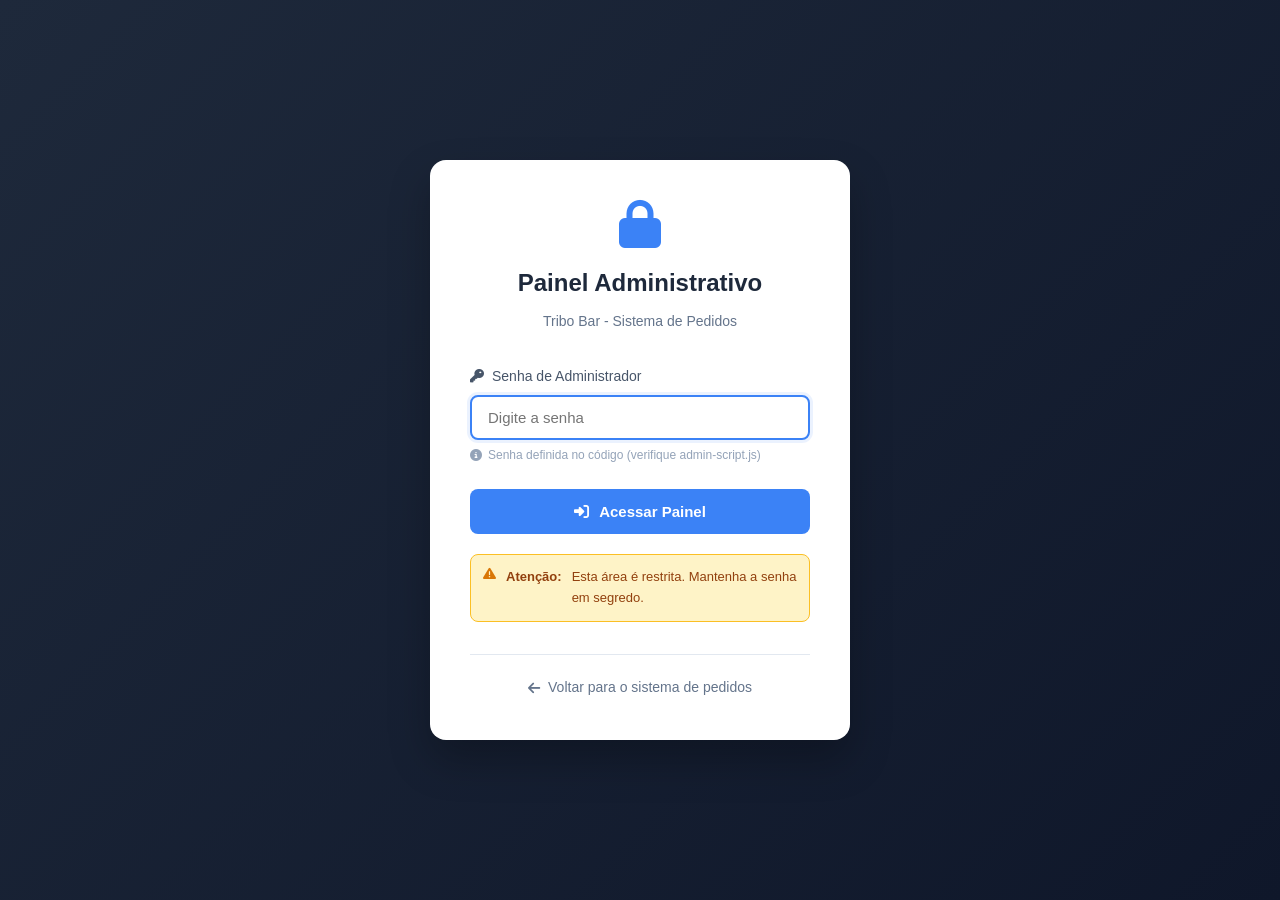
==== admin.html @ 3a8187e6 "Add files via upload" ====
<!DOCTYPE html>
<html lang="pt-BR">
<head>
    <meta charset="UTF-8">
    <meta name="viewport" content="width=device-width, initial-scale=1.0">
    <title>Painel Admin - Tribo Bar</title>
    <link rel="stylesheet" href="admin-style.css">
    <link rel="stylesheet" href="https://cdnjs.cloudflare.com/ajax/libs/font-awesome/6.4.0/css/all.min.css">
</head>
<body>
    <!-- TELA DE LOGIN -->
    <div id="loginScreen" class="login-screen">
        <div class="login-container">
            <div class="login-header">
                <i class="fas fa-lock"></i>
                <h2>Painel Administrativo</h2>
                <p>Tribo Bar - Sistema de Pedidos</p>
            </div>
            
            <div class="login-form">
                <div class="input-group">
                    <label for="senhaAdmin">
                        <i class="fas fa-key"></i> Senha de Administrador
                    </label>
                    <input type="password" id="senhaAdmin" placeholder="Digite a senha">
                    <div class="input-hint">
                        <i class="fas fa-info-circle"></i>
                        Senha definida no código (verifique admin-script.js)
                    </div>
                </div>
                
                <button id="btnLogin" class="btn-login">
                    <i class="fas fa-sign-in-alt"></i> Acessar Painel
                </button>
                
                <div class="login-warning">
                    <i class="fas fa-exclamation-triangle"></i>
                    <strong>Atenção:</strong> Esta área é restrita. Mantenha a senha em segredo.
                </div>
            </div>
            
            <div class="login-footer">
                <a href="index.html" class="back-link">
                    <i class="fas fa-arrow-left"></i> Voltar para o sistema de pedidos
                </a>
            </div>
        </div>
    </div>

    <!-- PAINEL PRINCIPAL (inicialmente oculto) -->
    <div id="adminPanel" class="admin-panel" style="display: none;">
        <!-- CABEÇALHO -->
        <header class="admin-header">
            <div class="header-left">
                <h1><i class="fas fa-cogs"></i> Painel de Controle</h1>
                <p class="subtitle">Tribo Bar - Configurações do Sistema</p>
            </div>
            <!-- No admin.html, dentro de .header-right -->
			<div class="header-right">
				<button id="btnLogout" class="btn-logout">
					<i class="fas fa-sign-out-alt"></i> Sair
				</button>
				<button id="btnSincronizar" class="btn-sync" title="Sincronizar com sistema principal">
					<i class="fas fa-sync-alt"></i> Sincronizar
				</button>
				<button id="btnSaveAll" class="btn-save">
					<i class="fas fa-save"></i> Salvar Tudo
				</button>
			</div>
        </header>

        <!-- MENU LATERAL -->
        <nav class="admin-sidebar">
            <div class="sidebar-menu">
                <div class="menu-section">
                    <h3><i class="fas fa-sliders-h"></i> Configurações</h3>
                    <a href="#config-geral" class="menu-item active" data-tab="config-geral">
                        <i class="fas fa-store"></i> Geral
                    </a>
                    <a href="#config-pix" class="menu-item" data-tab="config-pix">
                        <i class="fas fa-qrcode"></i> PIX
                    </a>
                </div>
                
                <div class="menu-section">
                    <h3><i class="fas fa-utensils"></i> Cardápio</h3>
                    <a href="#categorias" class="menu-item" data-tab="categorias">
                        <i class="fas fa-tags"></i> Categorias
                    </a>
                    <a href="#itens" class="menu-item" data-tab="itens">
                        <i class="fas fa-hamburger"></i> Itens
                    </a>
                    <a href="#precos" class="menu-item" data-tab="precos">
                        <i class="fas fa-tag"></i> Preços em Lote
                    </a>
                </div>
                
                <div class="menu-section">
                    <h3><i class="fas fa-tools"></i> Ferramentas</h3>
                    <a href="#backup" class="menu-item" data-tab="backup">
                        <i class="fas fa-database"></i> Backup
                    </a>
                    <a href="#preview" class="menu-item" data-tab="preview">
                        <i class="fas fa-eye"></i> Preview
                    </a>
                </div>
            </div>
            
            <div class="sidebar-status">
                <div class="status-item">
                    <span class="status-label">Itens no menu:</span>
                    <span id="totalItems" class="status-value">0</span>
                </div>
                <div class="status-item">
                    <span class="status-label">Categorias:</span>
                    <span id="totalCategories" class="status-value">0</span>
                </div>
                <div class="status-item">
                    <span class="status-label">Última alteração:</span>
                    <span id="lastUpdate" class="status-value">--</span>
                </div>
            </div>
        </nav>

        <!-- CONTEÚDO PRINCIPAL -->
        <main class="admin-content">
            <!-- ABA: CONFIGURAÇÕES GERAIS -->
            <section id="config-geral" class="tab-content active">
                <div class="tab-header">
                    <h2><i class="fas fa-store"></i> Configurações Gerais</h2>
                    <p>Personalize o nome e aparência do sistema</p>
                </div>
                
                <div class="form-section">
                    <h3><i class="fas fa-sign"></i> Identificação do Sistema</h3>
                    <div class="form-grid">
                        <div class="form-group">
                            <label for="sistemaNome">
                                <i class="fas fa-heading"></i> Nome do Sistema
                            </label>
                            <input type="text" id="sistemaNome" 
                                   placeholder="Ex: Tribo Bar" 
                                   maxlength="30">
                            <div class="form-hint">Aparece no topo da tela</div>
                        </div>
                        
                        <div class="form-group">
                            <label for="whatsappNumero">
                                <i class="fab fa-whatsapp"></i> WhatsApp para Pedidos
                            </label>
                            <input type="text" id="whatsappNumero" 
                                   placeholder="5511999999999" 
                                   pattern="\d*">
                            <div class="form-hint">Número com código do país (ex: 5511999999999)</div>
                        </div>
                    </div>
                    
                    <div class="preview-box">
                        <h4><i class="fas fa-desktop"></i> Preview do Cabeçalho</h4>
                        <div class="header-preview">
                            <div class="preview-logo">
                                <i class="fas fa-store"></i>
                            </div>
                            <span id="previewNomeSistema" class="preview-titulo">Tribo Bar</span>
                        </div>
                    </div>
                </div>
            </section>

            <!-- ABA: CONFIGURAÇÕES PIX -->
            <section id="config-pix" class="tab-content">
                <div class="tab-header">
                    <h2><i class="fas fa-qrcode"></i> Configurações PIX</h2>
                    <p>Configure a chave PIX e opções de pagamento</p>
                </div>
                
                <div class="form-section">
                    <h3><i class="fas fa-key"></i> Chave PIX</h3>
                    
                    <div class="alert-info">
                        <i class="fas fa-info-circle"></i>
                        <div>
                            <strong>Tipos de chave aceitos:</strong><br>
                            • CNPJ (14 dígitos) • CPF (11 dígitos)<br>
                            • Telefone (DDD + número) • Email • Chave Aleatória
                        </div>
                    </div>
                    
                    <div class="form-group">
                        <label for="pixChave">
                            <i class="fas fa-barcode"></i> Chave PIX
                        </label>
                        <input type="text" id="pixChave" 
                               placeholder="Digite a chave PIX">
                        <div class="form-hint" id="pixTipoInfo">Tipo: Não identificado</div>
                    </div>
                    
                    <div class="form-group">
                        <label for="pixNomeBeneficiario">
                            <i class="fas fa-user-tie"></i> Nome do Beneficiário
                        </label>
                        <input type="text" id="pixNomeBeneficiario" 
                               placeholder="Nome da empresa">
                    </div>
                    
                    <div class="form-group">
                        <label for="pixCidade">
                            <i class="fas fa-city"></i> Cidade
                        </label>
                        <input type="text" id="pixCidade" 
                               placeholder="Cidade">
                    </div>
                    
                    <div class="form-section">
                        <h3><i class="fas fa-exchange-alt"></i> Código de Transferência</h3>
                        <div class="toggle-group">
                            <label class="toggle-label">
                                <input type="checkbox" id="pixUsarCodigo">
                                <span class="toggle-slider"></span>
                                Usar código de transferência
                            </label>
                            <div class="form-hint">Gera códigos como TRB001, TRB002 para cada pedido</div>
                        </div>
                        
                        <div id="codigoConfig" class="sub-form" style="display: none;">
                            <div class="form-grid">
                                <div class="form-group">
                                    <label for="pixPrefixo">
                                        <i class="fas fa-hashtag"></i> Prefixo do Código
                                    </label>
                                    <input type="text" id="pixPrefixo" 
                                           placeholder="TRB" maxlength="10">
                                </div>
                                
                                <div class="form-group">
                                    <label for="pixProximoCodigo">
                                        <i class="fas fa-forward"></i> Próximo Número
                                    </label>
                                    <input type="number" id="pixProximoCodigo" 
                                           min="1" value="1">
                                    <button type="button" id="btnResetCodigo" class="btn-small">
                                        <i class="fas fa-redo"></i> Resetar
                                    </button>
                                </div>
                            </div>
                            
                            <div class="form-hint">
                                Próximo código: <span id="proximoCodigoPreview" class="code-preview">TRB001</span>
                            </div>
                        </div>
                    </div>
                </div>
            </section>

            <!-- ABA: GERENCIAR CATEGORIAS -->
            <section id="categorias" class="tab-content">
                <div class="tab-header">
                    <h2><i class="fas fa-tags"></i> Gerenciar Categorias</h2>
                    <p>Adicione, edite ou remova categorias do cardápio</p>
                </div>
                
                <div class="two-column">
                    <!-- LISTA DE CATEGORIAS -->
                    <div class="column">
                        <div class="list-header">
                            <h3><i class="fas fa-list"></i> Categorias Existentes</h3>
                            <span id="categoriasCount" class="count-badge">0 categorias</span>
                        </div>
                        
                        <div id="categoriasList" class="sortable-list">
                            <!-- Categorias serão carregadas aqui via JavaScript -->
                            <div class="empty-state">
                                <i class="fas fa-tags fa-2x"></i>
                                <p>Nenhuma categoria cadastrada</p>
                                <p class="empty-hint">Adicione sua primeira categoria usando o formulário ao lado</p>
                            </div>
                        </div>
                    </div>
                    
                    <!-- FORMULÁRIO DE CATEGORIA -->
                    <div class="column">
                        <div class="form-section">
                            <h3><i class="fas fa-plus-circle"></i> Nova Categoria</h3>
                            
                            <div class="form-group">
                                <label for="categoriaNome">
                                    <i class="fas fa-heading"></i> Nome da Categoria
                                </label>
                                <input type="text" id="categoriaNome" 
                                       placeholder="Ex: Bebidas, Sobremesas">
                            </div>
                            
                            <div class="form-actions">
                                <button id="btnAddCategoria" class="btn-primary">
                                    <i class="fas fa-plus"></i> Adicionar Categoria
                                </button>
                                <button id="btnUpdateCategoria" class="btn-secondary" style="display: none;">
                                    <i class="fas fa-save"></i> Atualizar Categoria
                                </button>
                                <button id="btnCancelEdit" class="btn-text" style="display: none;">
                                    <i class="fas fa-times"></i> Cancelar
                                </button>
                            </div>
                            
                            <div class="alert-warning">
                                <i class="fas fa-exclamation-triangle"></i>
                                <div>
                                    <strong>Atenção:</strong> Ao excluir uma categoria, 
                                    todos os itens dentro dela também serão removidos.
                                    Considere mover os itens antes de excluir.
                                </div>
                            </div>
                        </div>
                    </div>
                </div>
            </section>

            <!-- ABA: GERENCIAR ITENS -->
            <section id="itens" class="tab-content">
                <div class="tab-header">
                    <h2><i class="fas fa-hamburger"></i> Gerenciar Itens do Menu</h2>
                    <p>Adicione, edite ou remova itens do cardápio</p>
                </div>
                
                <!-- FILTROS E CONTROLES -->
                <div class="controls-bar">
                    <div class="filter-group">
                        <select id="filterCategoria" class="filter-select">
                            <option value="">Todas as categorias</option>
                        </select>
                        <input type="text" id="filterItem" 
                               placeholder="Buscar item..." 
                               class="filter-input">
                    </div>
                    
                    <button id="btnAddItem" class="btn-primary">
                        <i class="fas fa-plus"></i> Novo Item
                    </button>
                </div>
                
                <!-- LISTA DE ITENS -->
                <div id="itensList" class="items-grid">
                    <!-- Itens serão carregados aqui via JavaScript -->
                    <div class="empty-state">
                        <i class="fas fa-hamburger fa-2x"></i>
                        <p>Nenhum item no cardápio</p>
                        <p class="empty-hint">Adicione seu primeiro item clicando em "Novo Item"</p>
                    </div>
                </div>
                
                <!-- MODAL DE EDIÇÃO DE ITEM (oculto inicialmente) -->
                <div id="itemModal" class="modal-overlay" style="display: none;">
                    <div class="modal-content">
                        <div class="modal-header">
                            <h3><i class="fas fa-edit"></i> <span id="modalTitle">Novo Item</span></h3>
                            <button class="modal-close">&times;</button>
                        </div>
                        
                        <div class="modal-body">
                            <div class="form-grid">
                                <div class="form-group">
                                    <label for="itemNome">
                                        <i class="fas fa-heading"></i> Nome do Item
                                    </label>
                                    <input type="text" id="itemNome" 
                                           placeholder="Ex: Pastel de Carne">
                                </div>
                                
                                <div class="form-group">
                                    <label for="itemPreco">
                                        <i class="fas fa-tag"></i> Preço (R$)
                                    </label>
                                    <input type="number" id="itemPreco" 
                                           step="0.01" min="0" 
                                           placeholder="0.00">
                                </div>
                                
                                <div class="form-group">
                                    <label for="itemCategoria">
                                        <i class="fas fa-tag"></i> Categoria
                                    </label>
                                    <select id="itemCategoria">
                                        <option value="">Selecione uma categoria</option>
                                    </select>
                                </div>
                                
                                <div class="form-group full-width">
                                    <label for="itemDescricao">
                                        <i class="fas fa-align-left"></i> Descrição
                                    </label>
                                    <textarea id="itemDescricao" 
                                              placeholder="Descreva o item (opcional)"
                                              rows="3"></textarea>
                                </div>
                                
                                <div class="form-group">
                                    <label class="toggle-label">
                                        <input type="checkbox" id="itemPermiteObs">
                                        <span class="toggle-slider"></span>
                                        Permitir observação
                                    </label>
                                    <div class="form-hint">Cliente pode adicionar observação especial</div>
                                </div>
                            </div>
                            
                            <div class="preview-box">
                                <h4><i class="fas fa-eye"></i> Preview do Item</h4>
                                <div id="itemPreview" class="item-preview">
                                    <div class="preview-header">
                                        <h4 id="previewNome">Nome do Item</h4>
                                        <span id="previewPreco" class="preview-price">R$ 0.00</span>
                                    </div>
                                    <p id="previewDesc" class="preview-desc">Descrição aparecerá aqui</p>
                                    <div class="preview-footer">
                                        <span class="preview-cat" id="previewCategoria">Categoria</span>
                                        <span class="preview-obs" id="previewObsStatus">Sem observação</span>
                                    </div>
                                </div>
                            </div>
                        </div>
                        
                        <div class="modal-footer">
                            <button id="btnCancelItem" class="btn-text">
                                <i class="fas fa-times"></i> Cancelar
                            </button>
                            <button id="btnDeleteItem" class="btn-danger" style="display: none;">
                                <i class="fas fa-trash"></i> Excluir Item
                            </button>
                            <button id="btnSaveItem" class="btn-primary">
                                <i class="fas fa-save"></i> Salvar Item
                            </button>
                        </div>
                    </div>
                </div>
            </section>

            <!-- ABA: ALTERAR PREÇOS EM LOTE -->
            <section id="precos" class="tab-content">
                <div class="tab-header">
                    <h2><i class="fas fa-tag"></i> Alterar Preços em Lote</h2>
                    <p>Ajuste preços de múltiplos itens de uma vez</p>
                </div>
                
                <div class="two-column">
                    <!-- CONTROLES DE AJUSTE -->
                    <div class="column">
                        <div class="form-section">
                            <h3><i class="fas fa-calculator"></i> Método de Ajuste</h3>
                            
                            <div class="radio-group">
                                <label class="radio-label">
                                    <input type="radio" name="ajusteTipo" value="percentual" checked>
                                    <span class="radio-custom"></span>
                                    Aumento/Redução Percentual
                                </label>
                                
                                <label class="radio-label">
                                    <input type="radio" name="ajusteTipo" value="valor">
                                    <span class="radio-custom"></span>
                                    Adicionar/Subtrair Valor
                                </label>
                                
                                <label class="radio-label">
                                    <input type="radio" name="ajusteTipo" value="definir">
                                    <span class="radio-custom"></span>
                                    Definir Preço Fixo
                                </label>
                            </div>
                            
                            <div class="form-group">
                                <label for="ajusteValor">
                                    <i class="fas fa-edit"></i> Valor do Ajuste
                                </label>
                                <div class="input-with-unit">
                                    <input type="number" id="ajusteValor" 
                                           step="0.01" placeholder="0.00">
                                    <span id="ajusteUnidade" class="input-unit">%</span>
                                </div>
                                <div class="form-hint" id="ajusteDescricao">
                                    Aumento/Redução percentual aplicado ao preço atual
                                </div>
                            </div>
                            
                            <div class="form-group">
                                <label for="ajusteCategoria">
                                    <i class="fas fa-filter"></i> Aplicar à Categoria
                                </label>
                                <select id="ajusteCategoria">
                                    <option value="">Todas as categorias</option>
                                </select>
                            </div>
                            
                            <button id="btnPreviewAjuste" class="btn-primary">
                                <i class="fas fa-eye"></i> Visualizar Alterações
                            </button>
                            <button id="btnAplicarAjuste" class="btn-success" style="display: none;">
                                <i class="fas fa-check"></i> Aplicar Alterações
                            </button>
                        </div>
                    </div>
                    
                    <!-- PREVIEW DAS ALTERAÇÕES -->
                    <div class="column">
                        <div class="form-section">
                            <h3><i class="fas fa-list-alt"></i> Resumo das Alterações</h3>
                            
                            <div id="ajustePreview" class="ajuste-preview">
                                <div class="preview-placeholder">
                                    <i class="fas fa-search-dollar fa-2x"></i>
                                    <p>Visualize as alterações aqui</p>
                                    <p class="empty-hint">Configure os parâmetros e clique em "Visualizar Alterações"</p>
                                </div>
                            </div>
                            
                            <div class="summary-box">
                                <div class="summary-item">
                                    <span>Itens afetados:</span>
                                    <strong id="totalAfetados">0</strong>
                                </div>
                                <div class="summary-item">
                                    <span>Valor total ajustado:</span>
                                    <strong id="totalAjustado">R$ 0.00</strong>
                                </div>
                            </div>
                        </div>
                    </div>
                </div>
            </section>

            <!-- ABA: BACKUP E RESTAURAÇÃO -->
            <section id="backup" class="tab-content">
                <div class="tab-header">
                    <h2><i class="fas fa-database"></i> Backup e Restauração</h2>
                    <p>Faça backup de todas as configurações ou restaure de um backup anterior</p>
                </div>
                
                <div class="two-column">
                    <!-- EXPORTAR -->
                    <div class="column">
                        <div class="form-section">
                            <h3><i class="fas fa-download"></i> Exportar Configurações</h3>
                            
                            <div class="info-card">
                                <i class="fas fa-info-circle"></i>
                                <div>
                                    <strong>O que será exportado:</strong><br>
                                    • Configurações gerais do sistema<br>
                                    • Configurações PIX<br>
                                    • Todas as categorias e itens do menu<br>
                                    • Preços e configurações
                                </div>
                            </div>
                            
                            <div class="form-group">
                                <label for="backupNome">
                                    <i class="fas fa-file-signature"></i> Nome do Backup
                                </label>
                                <input type="text" id="backupNome" 
                                       placeholder="Ex: Backup Janeiro 2024"
                                       value="Backup {{data atual}}">
                            </div>
                            
                            <div class="form-actions">
                                <button id="btnExportJSON" class="btn-primary">
                                    <i class="fas fa-file-code"></i> Exportar como JSON
                                </button>
                                <button id="btnExportTXT" class="btn-secondary">
                                    <i class="fas fa-file-alt"></i> Exportar como Texto
                                </button>
                            </div>
                            
                            <div class="backup-history">
                                <h4><i class="fas fa-history"></i> Últimos Backups</h4>
                                <div id="backupList" class="history-list">
                                    <!-- Lista de backups será carregada aqui -->
                                </div>
                            </div>
                        </div>
                    </div>
                    
                    <!-- IMPORTAR -->
                    <div class="column">
                        <div class="form-section">
                            <h3><i class="fas fa-upload"></i> Importar Configurações</h3>
                            
                            <div class="alert-warning">
                                <i class="fas fa-exclamation-triangle"></i>
                                <div>
                                    <strong>Atenção:</strong> Importar configurações substituirá 
                                    todas as configurações atuais. Faça um backup antes de importar.
                                </div>
                            </div>
                            
                            <div class="drop-zone" id="dropZone">
                                <i class="fas fa-cloud-upload-alt fa-2x"></i>
                                <h4>Arraste e solte o arquivo JSON aqui</h4>
                                <p>ou clique para selecionar</p>
                                <input type="file" id="fileInput" accept=".json,.txt" style="display: none;">
                            </div>
                            
                            <div id="filePreview" class="file-preview" style="display: none;">
                                <div class="file-info">
                                    <i class="fas fa-file"></i>
                                    <div>
                                        <strong id="fileName">arquivo.json</strong>
                                        <span id="fileSize">0 KB</span>
                                    </div>
                                    <button id="btnRemoveFile" class="btn-icon">
                                        <i class="fas fa-times"></i>
                                    </button>
                                </div>
                                
                                <div id="fileValidation" class="validation-result">
                                    <!-- Validação será exibida aqui -->
                                </div>
                                
                                <button id="btnImportFile" class="btn-success" disabled>
                                    <i class="fas fa-check"></i> Importar Configurações
                                </button>
                            </div>
                            
                            <div class="form-group">
                                <label for="importText">
                                    <i class="fas fa-paste"></i> Ou cole o JSON aqui:
                                </label>
                                <textarea id="importText" 
                                          placeholder="Cole o conteúdo JSON aqui..."
                                          rows="6"></textarea>
                                <button id="btnImportText" class="btn-secondary">
                                    <i class="fas fa-paste"></i> Importar do Texto
                                </button>
                            </div>
                        </div>
                    </div>
                </div>
            </section>

            <!-- ABA: PREVIEW -->
            <section id="preview" class="tab-content">
                <div class="tab-header">
                    <h2><i class="fas fa-eye"></i> Preview do Sistema</h2>
                    <p>Visualize como o sistema aparece para os clientes</p>
                </div>
                
                <div class="preview-container">
                    <div class="preview-header">
                        <div class="preview-controls">
                            <button id="btnRefreshPreview" class="btn-small">
                                <i class="fas fa-redo"></i> Atualizar
                            </button>
                            <div class="device-toggle">
                                <button class="device-btn active" data-device="mobile">
                                    <i class="fas fa-mobile-alt"></i> Mobile
                                </button>
                                <button class="device-btn" data-device="tablet">
                                    <i class="fas fa-tablet-alt"></i> Tablet
                                </button>
                                <button class="device-btn" data-device="desktop">
                                    <i class="fas fa-desktop"></i> Desktop
                                </button>
                            </div>
                        </div>
                    </div>
                    
                    <div class="preview-frame-container">
                        <iframe id="previewFrame" src="index.html" 
                                class="preview-frame mobile-view"></iframe>
                    </div>
                    
                    <div class="preview-notes">
                        <div class="note">
                            <i class="fas fa-lightbulb"></i>
                            <strong>Dica:</strong> As alterações feitas aqui não são salvas automaticamente 
                            no preview. Clique em "Salvar Tudo" e depois "Atualizar" no preview.
                        </div>
                    </div>
                </div>
            </section>
        </main>

        <!-- NOTIFICAÇÕES -->
        <div id="notifications" class="notifications"></div>
    </div>

    <script src="admin-script.js"></script>
</body>
</html>
---- admin-style.css ----
/* ===== RESET & BASE ===== */
* {
    margin: 0;
    padding: 0;
    box-sizing: border-box;
}

body {
    font-family: -apple-system, BlinkMacSystemFont, 'Segoe UI', Roboto, Oxygen, Ubuntu, sans-serif;
    background: #f8fafc;
    color: #334155;
    line-height: 1.6;
}

/* ===== TELA DE LOGIN ===== */
.login-screen {
    display: flex;
    align-items: center;
    justify-content: center;
    min-height: 100vh;
    background: linear-gradient(135deg, #1e293b 0%, #0f172a 100%);
    padding: 20px;
}

.login-container {
    background: white;
    border-radius: 16px;
    padding: 40px;
    width: 100%;
    max-width: 420px;
    box-shadow: 0 20px 40px rgba(0, 0, 0, 0.25);
    animation: fadeIn 0.5s ease-out;
}

.login-header {
    text-align: center;
    margin-bottom: 32px;
}

.login-header i {
    font-size: 48px;
    color: #3b82f6;
    margin-bottom: 16px;
}

.login-header h2 {
    font-size: 24px;
    color: #1e293b;
    margin-bottom: 8px;
}

.login-header p {
    color: #64748b;
    font-size: 14px;
}

.login-form .input-group {
    margin-bottom: 24px;
}

.login-form label {
    display: flex;
    align-items: center;
    gap: 8px;
    font-size: 14px;
    font-weight: 500;
    color: #475569;
    margin-bottom: 8px;
}

.login-form input {
    width: 100%;
    padding: 12px 16px;
    border: 2px solid #e2e8f0;
    border-radius: 8px;
    font-size: 15px;
    transition: all 0.2s;
}

.login-form input:focus {
    outline: none;
    border-color: #3b82f6;
    box-shadow: 0 0 0 3px rgba(59, 130, 246, 0.1);
}

.input-hint {
    display: flex;
    align-items: center;
    gap: 6px;
    font-size: 12px;
    color: #94a3b8;
    margin-top: 6px;
}

.btn-login {
    width: 100%;
    padding: 14px;
    background: #3b82f6;
    color: white;
    border: none;
    border-radius: 8px;
    font-size: 15px;
    font-weight: 600;
    cursor: pointer;
    display: flex;
    align-items: center;
    justify-content: center;
    gap: 10px;
    transition: background 0.2s;
}

.btn-login:hover {
    background: #2563eb;
}

.login-warning {
    display: flex;
    align-items: flex-start;
    gap: 10px;
    background: #fef3c7;
    border: 1px solid #fbbf24;
    border-radius: 8px;
    padding: 12px;
    margin-top: 20px;
    font-size: 13px;
    color: #92400e;
}

.login-warning i {
    color: #d97706;
}

.login-footer {
    margin-top: 32px;
    padding-top: 20px;
    border-top: 1px solid #e2e8f0;
    text-align: center;
}

.back-link {
    display: inline-flex;
    align-items: center;
    gap: 8px;
    color: #64748b;
    text-decoration: none;
    font-size: 14px;
    transition: color 0.2s;
}

.back-link:hover {
    color: #3b82f6;
}

/* ===== PAINEL ADMIN ===== */
.admin-panel {
    display: grid;
    grid-template-columns: 240px 1fr;
    grid-template-rows: auto 1fr;
    min-height: 100vh;
}

/* CABEÇALHO */
.admin-header {
    grid-column: 1 / -1;
    background: white;
    border-bottom: 1px solid #e2e8f0;
    padding: 16px 24px;
    display: flex;
    justify-content: space-between;
    align-items: center;
    box-shadow: 0 1px 3px rgba(0, 0, 0, 0.1);
    position: sticky;
    top: 0;
    z-index: 100;
}

.header-left h1 {
    font-size: 20px;
    color: #1e293b;
    display: flex;
    align-items: center;
    gap: 10px;
}

.subtitle {
    font-size: 13px;
    color: #64748b;
    margin-top: 2px;
}

.header-right {
    display: flex;
    gap: 12px;
}

.btn-logout, .btn-save {
    padding: 10px 16px;
    border-radius: 8px;
    border: none;
    font-size: 14px;
    font-weight: 500;
    cursor: pointer;
    display: flex;
    align-items: center;
    gap: 8px;
    transition: all 0.2s;
}

.btn-logout {
    background: #f1f5f9;
    color: #64748b;
}

.btn-logout:hover {
    background: #e2e8f0;
}

.btn-save {
    background: #10b981;
    color: white;
}

.btn-save:hover {
    background: #059669;
}

/* MENU LATERAL */
.admin-sidebar {
    background: #1e293b;
    color: white;
    padding: 24px 0;
    border-right: 1px solid #334155;
    overflow-y: auto;
    height: calc(100vh - 73px);
    position: sticky;
    top: 73px;
}

.menu-section {
    padding: 0 20px;
    margin-bottom: 24px;
}

.menu-section h3 {
    font-size: 12px;
    text-transform: uppercase;
    color: #94a3b8;
    margin-bottom: 12px;
    letter-spacing: 0.5px;
}

.menu-item {
    display: flex;
    align-items: center;
    gap: 12px;
    padding: 12px 16px;
    color: #cbd5e1;
    text-decoration: none;
    border-radius: 8px;
    margin-bottom: 4px;
    transition: all 0.2s;
    font-size: 14px;
}

.menu-item:hover {
    background: rgba(255, 255, 255, 0.1);
    color: white;
}

.menu-item.active {
    background: #3b82f6;
    color: white;
}

.sidebar-status {
    margin-top: auto;
    padding: 20px;
    border-top: 1px solid #334155;
    background: rgba(0, 0, 0, 0.2);
}

.status-item {
    display: flex;
    justify-content: space-between;
    font-size: 13px;
    margin-bottom: 8px;
}

.status-label {
    color: #94a3b8;
}

.status-value {
    color: white;
    font-weight: 600;
}

/* CONTEÚDO PRINCIPAL */
.admin-content {
    padding: 24px;
    background: #f8fafc;
    overflow-y: auto;
    height: calc(100vh - 73px);
}

.tab-content {
    display: none;
    animation: fadeIn 0.3s ease-out;
}

.tab-content.active {
    display: block;
}

.tab-header {
    margin-bottom: 32px;
    padding-bottom: 16px;
    border-bottom: 2px solid #e2e8f0;
}

.tab-header h2 {
    font-size: 24px;
    color: #1e293b;
    display: flex;
    align-items: center;
    gap: 12px;
    margin-bottom: 8px;
}

.tab-header p {
    color: #64748b;
    font-size: 14px;
}

/* FORMULÁRIOS */
.form-section {
    background: white;
    border-radius: 12px;
    padding: 24px;
    margin-bottom: 24px;
    box-shadow: 0 1px 3px rgba(0, 0, 0, 0.1);
    border: 1px solid #e2e8f0;
}

.form-section h3 {
    font-size: 18px;
    color: #1e293b;
    margin-bottom: 20px;
    display: flex;
    align-items: center;
    gap: 10px;
}

.form-group {
    margin-bottom: 20px;
}

.form-group label {
    display: flex;
    align-items: center;
    gap: 8px;
    font-size: 14px;
    font-weight: 500;
    color: #475569;
    margin-bottom: 8px;
}

.form-group input,
.form-group select,
.form-group textarea {
    width: 100%;
    padding: 12px 16px;
    border: 2px solid #e2e8f0;
    border-radius: 8px;
    font-size: 15px;
    transition: all 0.2s;
    font-family: inherit;
}

.form-group input:focus,
.form-group select:focus,
.form-group textarea:focus {
    outline: none;
    border-color: #3b82f6;
    box-shadow: 0 0 0 3px rgba(59, 130, 246, 0.1);
}

.form-hint {
    font-size: 12px;
    color: #94a3b8;
    margin-top: 6px;
}

.form-grid {
    display: grid;
    grid-template-columns: repeat(auto-fit, minmax(250px, 1fr));
    gap: 20px;
}

.full-width {
    grid-column: 1 / -1;
}

/* BOTÕES */
.btn-primary {
    background: #3b82f6;
    color: white;
    border: none;
    padding: 12px 24px;
    border-radius: 8px;
    font-size: 14px;
    font-weight: 500;
    cursor: pointer;
    display: inline-flex;
    align-items: center;
    gap: 8px;
    transition: background 0.2s;
}

.btn-primary:hover {
    background: #2563eb;
}

.btn-secondary {
    background: #64748b;
    color: white;
    border: none;
    padding: 12px 24px;
    border-radius: 8px;
    font-size: 14px;
    font-weight: 500;
    cursor: pointer;
    display: inline-flex;
    align-items: center;
    gap: 8px;
    transition: background 0.2s;
}

.btn-secondary:hover {
    background: #475569;
}

.btn-success {
    background: #10b981;
    color: white;
    border: none;
    padding: 12px 24px;
    border-radius: 8px;
    font-size: 14px;
    font-weight: 500;
    cursor: pointer;
    display: inline-flex;
    align-items: center;
    gap: 8px;
    transition: background 0.2s;
}

.btn-success:hover {
    background: #059669;
}

.btn-danger {
    background: #ef4444;
    color: white;
    border: none;
    padding: 12px 24px;
    border-radius: 8px;
    font-size: 14px;
    font-weight: 500;
    cursor: pointer;
    display: inline-flex;
    align-items: center;
    gap: 8px;
    transition: background 0.2s;
}

.btn-danger:hover {
    background: #dc2626;
}

.btn-text {
    background: none;
    border: none;
    color: #64748b;
    padding: 12px 16px;
    cursor: pointer;
    font-size: 14px;
    display: inline-flex;
    align-items: center;
    gap: 6px;
    transition: color 0.2s;
}

.btn-text:hover {
    color: #3b82f6;
}

.btn-small {
    padding: 6px 12px;
    font-size: 12px;
    border-radius: 6px;
    border: 1px solid #e2e8f0;
    background: white;
    color: #64748b;
    cursor: pointer;
    transition: all 0.2s;
}

.btn-small:hover {
    background: #f8fafc;
    border-color: #cbd5e1;
}

/* ALERTAS E INFO */
.alert-info, .alert-warning {
    padding: 16px;
    border-radius: 8px;
    margin-bottom: 20px;
    display: flex;
    align-items: flex-start;
    gap: 12px;
}

.alert-info {
    background: #dbeafe;
    border: 1px solid #93c5fd;
    color: #1e40af;
}

.alert-warning {
    background: #fef3c7;
    border: 1px solid #fbbf24;
    color: #92400e;
}

.info-card {
    background: #f1f5f9;
    border: 1px solid #cbd5e1;
    border-radius: 8px;
    padding: 16px;
    margin-bottom: 20px;
    display: flex;
    align-items: flex-start;
    gap: 12px;
}

/* TOGGLE SWITCH */
.toggle-group {
    margin-bottom: 20px;
}

.toggle-label {
    display: flex;
    align-items: center;
    gap: 12px;
    cursor: pointer;
    font-size: 14px;
    font-weight: 500;
    color: #475569;
}

.toggle-label input {
    display: none;
}

.toggle-slider {
    width: 48px;
    height: 24px;
    background: #cbd5e1;
    border-radius: 12px;
    position: relative;
    transition: background 0.2s;
}

.toggle-slider:after {
    content: '';
    position: absolute;
    width: 20px;
    height: 20px;
    background: white;
    border-radius: 50%;
    top: 2px;
    left: 2px;
    transition: transform 0.2s;
}

.toggle-label input:checked + .toggle-slider {
    background: #3b82f6;
}

.toggle-label input:checked + .toggle-slider:after {
    transform: translateX(24px);
}

.sub-form {
    padding-left: 24px;
    margin-top: 16px;
    border-left: 2px solid #e2e8f0;
}

/* PREVIEW BOX */
.preview-box {
    background: #f8fafc;
    border: 2px dashed #cbd5e1;
    border-radius: 8px;
    padding: 20px;
    margin-top: 24px;
}

.preview-box h4 {
    font-size: 14px;
    color: #64748b;
    margin-bottom: 16px;
    display: flex;
    align-items: center;
    gap: 8px;
}

.header-preview {
    display: flex;
    align-items: center;
    gap: 12px;
    padding: 16px;
    background: #1e293b;
    border-radius: 8px;
}

.preview-logo {
    width: 36px;
    height: 36px;
    background: #3b82f6;
    border-radius: 8px;
    display: flex;
    align-items: center;
    justify-content: center;
    color: white;
}

.preview-titulo {
    color: white;
    font-weight: 600;
    font-size: 16px;
}

/* CATEGORIAS */
.two-column {
    display: grid;
    grid-template-columns: 1fr 1fr;
    gap: 24px;
}

.list-header {
    display: flex;
    justify-content: space-between;
    align-items: center;
    margin-bottom: 16px;
}

.count-badge {
    background: #e2e8f0;
    color: #475569;
    padding: 4px 12px;
    border-radius: 20px;
    font-size: 12px;
    font-weight: 500;
}

.sortable-list {
    background: white;
    border: 1px solid #e2e8f0;
    border-radius: 8px;
    min-height: 200px;
    max-height: 500px;
    overflow-y: auto;
}

.sortable-item {
    padding: 16px;
    border-bottom: 1px solid #f1f5f9;
    display: flex;
    align-items: center;
    justify-content: space-between;
    cursor: move;
    transition: background 0.2s;
}

.sortable-item:hover {
    background: #f8fafc;
}

.sortable-item:last-child {
    border-bottom: none;
}

.sortable-item.dragging {
    opacity: 0.5;
    background: #f1f5f9;
}

.item-actions {
    display: flex;
    gap: 8px;
}

.btn-icon {
    width: 32px;
    height: 32px;
    border-radius: 6px;
    border: none;
    background: none;
    color: #64748b;
    cursor: pointer;
    display: flex;
    align-items: center;
    justify-content: center;
    transition: all 0.2s;
}

.btn-icon:hover {
    background: #f1f5f9;
    color: #3b82f6;
}

.empty-state {
    padding: 48px 24px;
    text-align: center;
    color: #94a3b8;
}

.empty-state i {
    margin-bottom: 16px;
    color: #cbd5e1;
}

.empty-hint {
    font-size: 13px;
    margin-top: 4px;
}

/* ITENS */
.controls-bar {
    display: flex;
    justify-content: space-between;
    align-items: center;
    margin-bottom: 24px;
    padding: 16px;
    background: white;
    border-radius: 8px;
    border: 1px solid #e2e8f0;
}

.filter-group {
    display: flex;
    gap: 12px;
}

.filter-select, .filter-input {
    padding: 10px 16px;
    border: 2px solid #e2e8f0;
    border-radius: 8px;
    font-size: 14px;
    min-width: 200px;
}

.filter-input {
    width: 250px;
}

.items-grid {
    display: grid;
    grid-template-columns: repeat(auto-fill, minmax(300px, 1fr));
    gap: 16px;
}

.item-card {
    background: white;
    border: 1px solid #e2e8f0;
    border-radius: 12px;
    padding: 20px;
    transition: all 0.2s;
    position: relative;
}

.item-card:hover {
    border-color: #cbd5e1;
    box-shadow: 0 4px 12px rgba(0, 0, 0, 0.05);
}

.item-card-header {
    display: flex;
    justify-content: space-between;
    align-items: flex-start;
    margin-bottom: 12px;
}

.item-card h4 {
    font-size: 16px;
    color: #1e293b;
    margin-right: 12px;
}

.item-price {
    color: #10b981;
    font-weight: 600;
    font-size: 16px;
    white-space: nowrap;
}

.item-desc {
    font-size: 13px;
    color: #64748b;
    margin-bottom: 16px;
    line-height: 1.5;
}

.item-footer {
    display: flex;
    justify-content: space-between;
    align-items: center;
    font-size: 12px;
}

.item-category {
    background: #e2e8f0;
    color: #475569;
    padding: 4px 10px;
    border-radius: 12px;
}

.item-obs {
    display: flex;
    align-items: center;
    gap: 4px;
    color: #f59e0b;
}

.item-actions-absolute {
    position: absolute;
    top: 16px;
    right: 16px;
    display: flex;
    gap: 4px;
}

/* MODAL */
.modal-overlay {
    position: fixed;
    top: 0;
    left: 0;
    right: 0;
    bottom: 0;
    background: rgba(0, 0, 0, 0.5);
    display: flex;
    align-items: center;
    justify-content: center;
    z-index: 1000;
    backdrop-filter: blur(4px);
    animation: fadeIn 0.3s;
}

.modal-content {
    background: white;
    border-radius: 16px;
    width: 90%;
    max-width: 600px;
    max-height: 90vh;
    overflow-y: auto;
    animation: slideUp 0.3s ease-out;
}

.modal-header {
    padding: 24px;
    border-bottom: 1px solid #e2e8f0;
    display: flex;
    justify-content: space-between;
    align-items: center;
}

.modal-header h3 {
    font-size: 20px;
    color: #1e293b;
    display: flex;
    align-items: center;
    gap: 10px;
}

.modal-close {
    background: none;
    border: none;
    font-size: 24px;
    color: #94a3b8;
    cursor: pointer;
    width: 32px;
    height: 32px;
    display: flex;
    align-items: center;
    justify-content: center;
    border-radius: 6px;
    transition: all 0.2s;
}

.modal-close:hover {
    background: #f1f5f9;
    color: #475569;
}

.modal-body {
    padding: 24px;
}

.modal-footer {
    padding: 24px;
    border-top: 1px solid #e2e8f0;
    display: flex;
    justify-content: flex-end;
    gap: 12px;
}

/* ITEM PREVIEW */
.item-preview {
    background: white;
    border: 1px solid #e2e8f0;
    border-radius: 8px;
    padding: 20px;
}

.preview-header {
    display: flex;
    justify-content: space-between;
    align-items: flex-start;
    margin-bottom: 12px;
}

.preview-price {
    color: #10b981;
    font-weight: 600;
    font-size: 18px;
}

.preview-desc {
    color: #64748b;
    font-size: 14px;
    margin-bottom: 16px;
    line-height: 1.5;
}

.preview-footer {
    display: flex;
    justify-content: space-between;
    font-size: 12px;
}

.preview-cat {
    background: #e2e8f0;
    color: #475569;
    padding: 4px 10px;
    border-radius: 12px;
}

.preview-obs {
    color: #f59e0b;
}

/* PREÇOS EM LOTE */
.radio-group {
    display: flex;
    flex-direction: column;
    gap: 12px;
    margin-bottom: 20px;
}

.radio-label {
    display: flex;
    align-items: center;
    gap: 12px;
    cursor: pointer;
    font-size: 14px;
    color: #475569;
}

.radio-custom {
    width: 20px;
    height: 20px;
    border: 2px solid #cbd5e1;
    border-radius: 50%;
    position: relative;
    transition: all 0.2s;
}

.radio-label input {
    display: none;
}

.radio-label input:checked + .radio-custom {
    border-color: #3b82f6;
}

.radio-label input:checked + .radio-custom:after {
    content: '';
    position: absolute;
    width: 10px;
    height: 10px;
    background: #3b82f6;
    border-radius: 50%;
    top: 50%;
    left: 50%;
    transform: translate(-50%, -50%);
}

.input-with-unit {
    position: relative;
}

.input-with-unit input {
    padding-right: 40px;
}

.input-unit {
    position: absolute;
    right: 12px;
    top: 50%;
    transform: translateY(-50%);
    color: #64748b;
    font-size: 14px;
}

.ajuste-preview {
    background: white;
    border: 1px solid #e2e8f0;
    border-radius: 8px;
    padding: 16px;
    max-height: 400px;
    overflow-y: auto;
}

.preview-item {
    display: flex;
    justify-content: space-between;
    align-items: center;
    padding: 12px;
    border-bottom: 1px solid #f1f5f9;
}

.preview-item:last-child {
    border-bottom: none;
}

.price-change {
    display: flex;
    align-items: center;
    gap: 8px;
    font-size: 13px;
}

.old-price {
    color: #94a3b8;
    text-decoration: line-through;
}

.new-price {
    color: #10b981;
    font-weight: 600;
}

.summary-box {
    background: #f8fafc;
    border: 1px solid #e2e8f0;
    border-radius: 8px;
    padding: 20px;
    margin-top: 20px;
}

.summary-item {
    display: flex;
    justify-content: space-between;
    align-items: center;
    margin-bottom: 12px;
    font-size: 14px;
}

.summary-item:last-child {
    margin-bottom: 0;
}

/* BACKUP */
.drop-zone {
    border: 2px dashed #cbd5e1;
    border-radius: 12px;
    padding: 48px 24px;
    text-align: center;
    cursor: pointer;
    transition: all 0.2s;
    margin-bottom: 20px;
}

.drop-zone:hover, .drop-zone.dragover {
    border-color: #3b82f6;
    background: #f8fafc;
}

.drop-zone i {
    color: #94a3b8;
    margin-bottom: 16px;
}

.file-preview {
    background: white;
    border: 1px solid #e2e8f0;
    border-radius: 8px;
    padding: 20px;
    margin-bottom: 20px;
}

.file-info {
    display: flex;
    align-items: center;
    gap: 12px;
    margin-bottom: 16px;
}

.file-info i {
    font-size: 24px;
    color: #3b82f6;
}

.validation-result {
    padding: 12px;
    border-radius: 6px;
    margin-bottom: 16px;
    font-size: 13px;
}

.validation-valid {
    background: #d1fae5;
    border: 1px solid #a7f3d0;
    color: #065f46;
}

.validation-invalid {
    background: #fee2e2;
    border: 1px solid #fecaca;
    color: #991b1b;
}

.history-list {
    max-height: 200px;
    overflow-y: auto;
}

.history-item {
    padding: 12px;
    border-bottom: 1px solid #f1f5f9;
    font-size: 13px;
}

.history-item:last-child {
    border-bottom: none;
}

/* PREVIEW DO SISTEMA */
.preview-container {
    background: white;
    border-radius: 12px;
    overflow: hidden;
    border: 1px solid #e2e8f0;
}

.preview-header {
    padding: 16px;
    border-bottom: 1px solid #e2e8f0;
    background: #f8fafc;
}

.preview-controls {
    display: flex;
    justify-content: space-between;
    align-items: center;
}

.device-toggle {
    display: flex;
    gap: 4px;
    background: #e2e8f0;
    padding: 4px;
    border-radius: 8px;
}

.device-btn {
    padding: 8px 16px;
    border: none;
    background: none;
    border-radius: 6px;
    font-size: 13px;
    color: #64748b;
    cursor: pointer;
    display: flex;
    align-items: center;
    gap: 6px;
    transition: all 0.2s;
}

.device-btn.active {
    background: white;
    color: #3b82f6;
    box-shadow: 0 1px 3px rgba(0, 0, 0, 0.1);
}

.preview-frame-container {
    padding: 24px;
    display: flex;
    justify-content: center;
    background: #f1f5f9;
}

.preview-frame {
    border: none;
    border-radius: 12px;
    box-shadow: 0 10px 25px rgba(0, 0, 0, 0.1);
    background: white;
}

.mobile-view {
    width: 375px;
    height: 667px;
}

.tablet-view {
    width: 768px;
    height: 1024px;
}

.desktop-view {
    width: 1024px;
    height: 768px;
}

.preview-notes {
    padding: 16px;
    border-top: 1px solid #e2e8f0;
    background: #f8fafc;
}

.note {
    display: flex;
    align-items: flex-start;
    gap: 12px;
    font-size: 13px;
    color: #64748b;
}

.note i {
    color: #f59e0b;
}

/* NOTIFICAÇÕES */
.notifications {
    position: fixed;
    top: 24px;
    right: 24px;
    z-index: 9999;
    display: flex;
    flex-direction: column;
    gap: 12px;
    max-width: 400px;
}

.notification {
    background: white;
    border-radius: 8px;
    padding: 16px;
    box-shadow: 0 10px 25px rgba(0, 0, 0, 0.1);
    border-left: 4px solid;
    animation: slideInRight 0.3s ease-out;
    display: flex;
    align-items: flex-start;
    gap: 12px;
}

.notification.success {
    border-left-color: #10b981;
}

.notification.error {
    border-left-color: #ef4444;
}

.notification.warning {
    border-left-color: #f59e0b;
}

.notification.info {
    border-left-color: #3b82f6;
}

.notification i {
    font-size: 20px;
}

.notification.success i {
    color: #10b981;
}

.notification.error i {
    color: #ef4444;
}

.notification.warning i {
    color: #f59e0b;
}

.notification.info i {
    color: #3b82f6;
}

.notification-content h4 {
    font-size: 14px;
    font-weight: 600;
    margin-bottom: 4px;
}

.notification-content p {
    font-size: 13px;
    color: #64748b;
}

/* ANIMAÇÕES */
@keyframes fadeIn {
    from { opacity: 0; }
    to { opacity: 1; }
}

@keyframes slideUp {
    from {
        opacity: 0;
        transform: translateY(20px);
    }
    to {
        opacity: 1;
        transform: translateY(0);
    }
}

@keyframes slideInRight {
    from {
        opacity: 0;
        transform: translateX(20px);
    }
    to {
        opacity: 1;
        transform: translateX(0);
    }
}

/* RESPONSIVO */
@media (max-width: 1024px) {
    .admin-panel {
        grid-template-columns: 1fr;
    }
    
    .admin-sidebar {
        display: none;
    }
    
    .two-column {
        grid-template-columns: 1fr;
    }
}

@media (max-width: 768px) {
    .admin-header {
        flex-direction: column;
        gap: 16px;
        align-items: stretch;
    }
    
    .header-right {
        justify-content: space-between;
    }
    
    .controls-bar {
        flex-direction: column;
        gap: 12px;
        align-items: stretch;
    }
    
    .filter-group {
        flex-direction: column;
    }
    
    .filter-select, .filter-input {
        min-width: 100%;
    }
    
    .items-grid {
        grid-template-columns: 1fr;
    }
    
    .mobile-view, .tablet-view, .desktop-view {
        width: 100%;
        height: 500px;
    }
}

/* SCROLLBAR PERSONALIZADA */
::-webkit-scrollbar {
    width: 8px;
    height: 8px;
}

::-webkit-scrollbar-track {
    background: #f1f5f9;
    border-radius: 4px;
}

::-webkit-scrollbar-thumb {
    background: #cbd5e1;
    border-radius: 4px;
}

::-webkit-scrollbar-thumb:hover {
    background: #94a3b8;
}

/* UTILITÁRIOS */
.code-preview {
    font-family: 'Courier New', monospace;
    background: #1e293b;
    color: #f1f5f9;
    padding: 4px 8px;
    border-radius: 4px;
    font-size: 12px;
}

.preview-placeholder {
    padding: 48px 24px;
    text-align: center;
    color: #94a3b8;
}

/* No admin-style.css */
.btn-sync {
    background: #8b5cf6;
    color: white;
    border: none;
    padding: 10px 16px;
    border-radius: 8px;
    font-size: 14px;
    font-weight: 500;
    cursor: pointer;
    display: flex;
    align-items: center;
    gap: 8px;
    transition: all 0.2s;
}

.btn-sync:hover {
    background: #7c3aed;
}

.btn-sync:active {
    animation: spin 0.5s linear;
}

@keyframes spin {
    from { transform: rotate(0deg); }
    to { transform: rotate(360deg); }
}
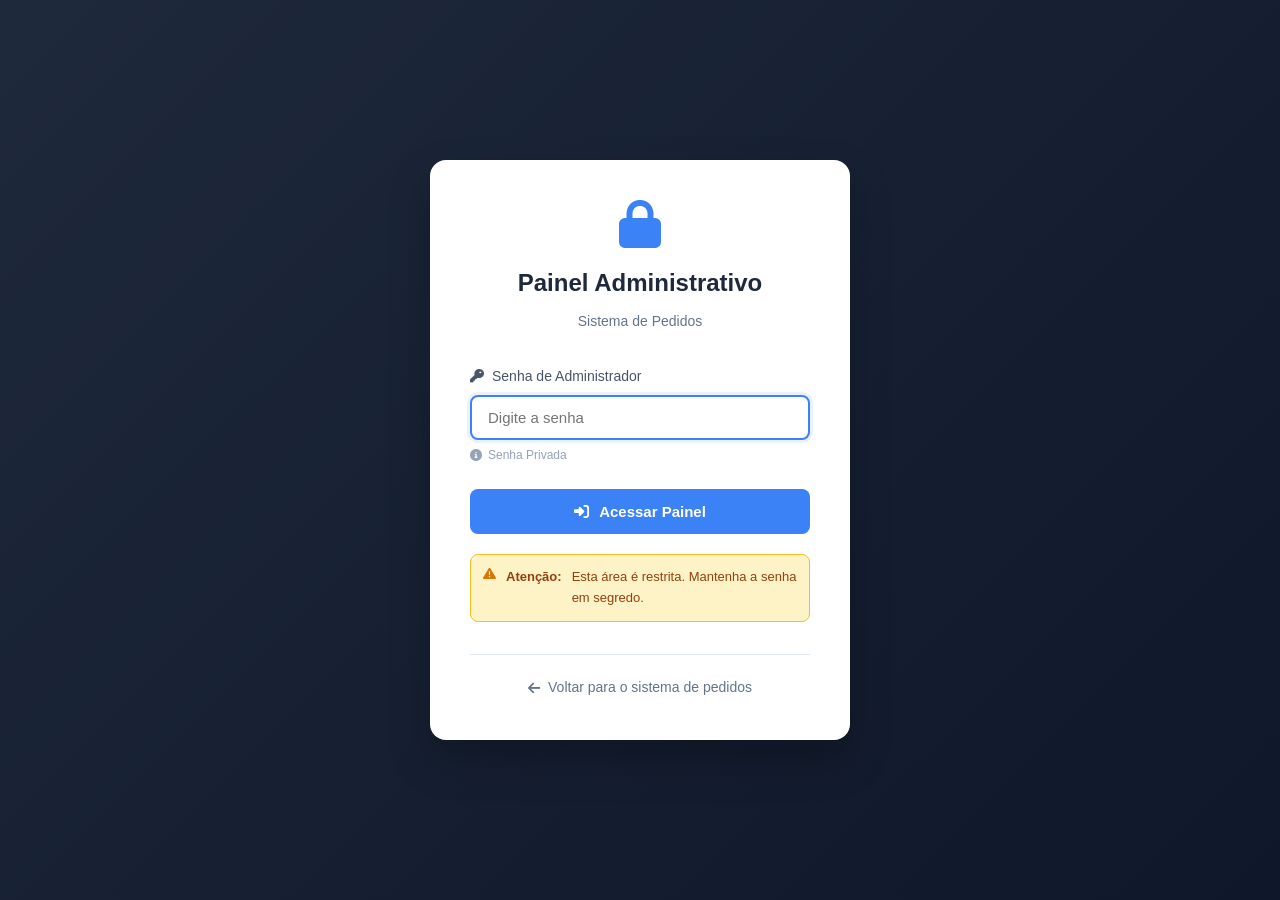
==== commit d83a46e9: "Update admin.html Retirado informação do local de conf da senha do painel adm" ====
--- a/admin.html
+++ b/admin.html
@@ -14,7 +14,7 @@
             <div class="login-header">
                 <i class="fas fa-lock"></i>
                 <h2>Painel Administrativo</h2>
-                <p>Tribo Bar - Sistema de Pedidos</p>
+                <p>Sistema de Pedidos</p>
             </div>
             
             <div class="login-form">
@@ -25,7 +25,7 @@
                     <input type="password" id="senhaAdmin" placeholder="Digite a senha">
                     <div class="input-hint">
                         <i class="fas fa-info-circle"></i>
-                        Senha definida no código (verifique admin-script.js)
+                        Senha Privada
                     </div>
                 </div>
                 
@@ -684,4 +684,5 @@
 
     <script src="admin-script.js"></script>
 </body>
-</html>+
+</html>
